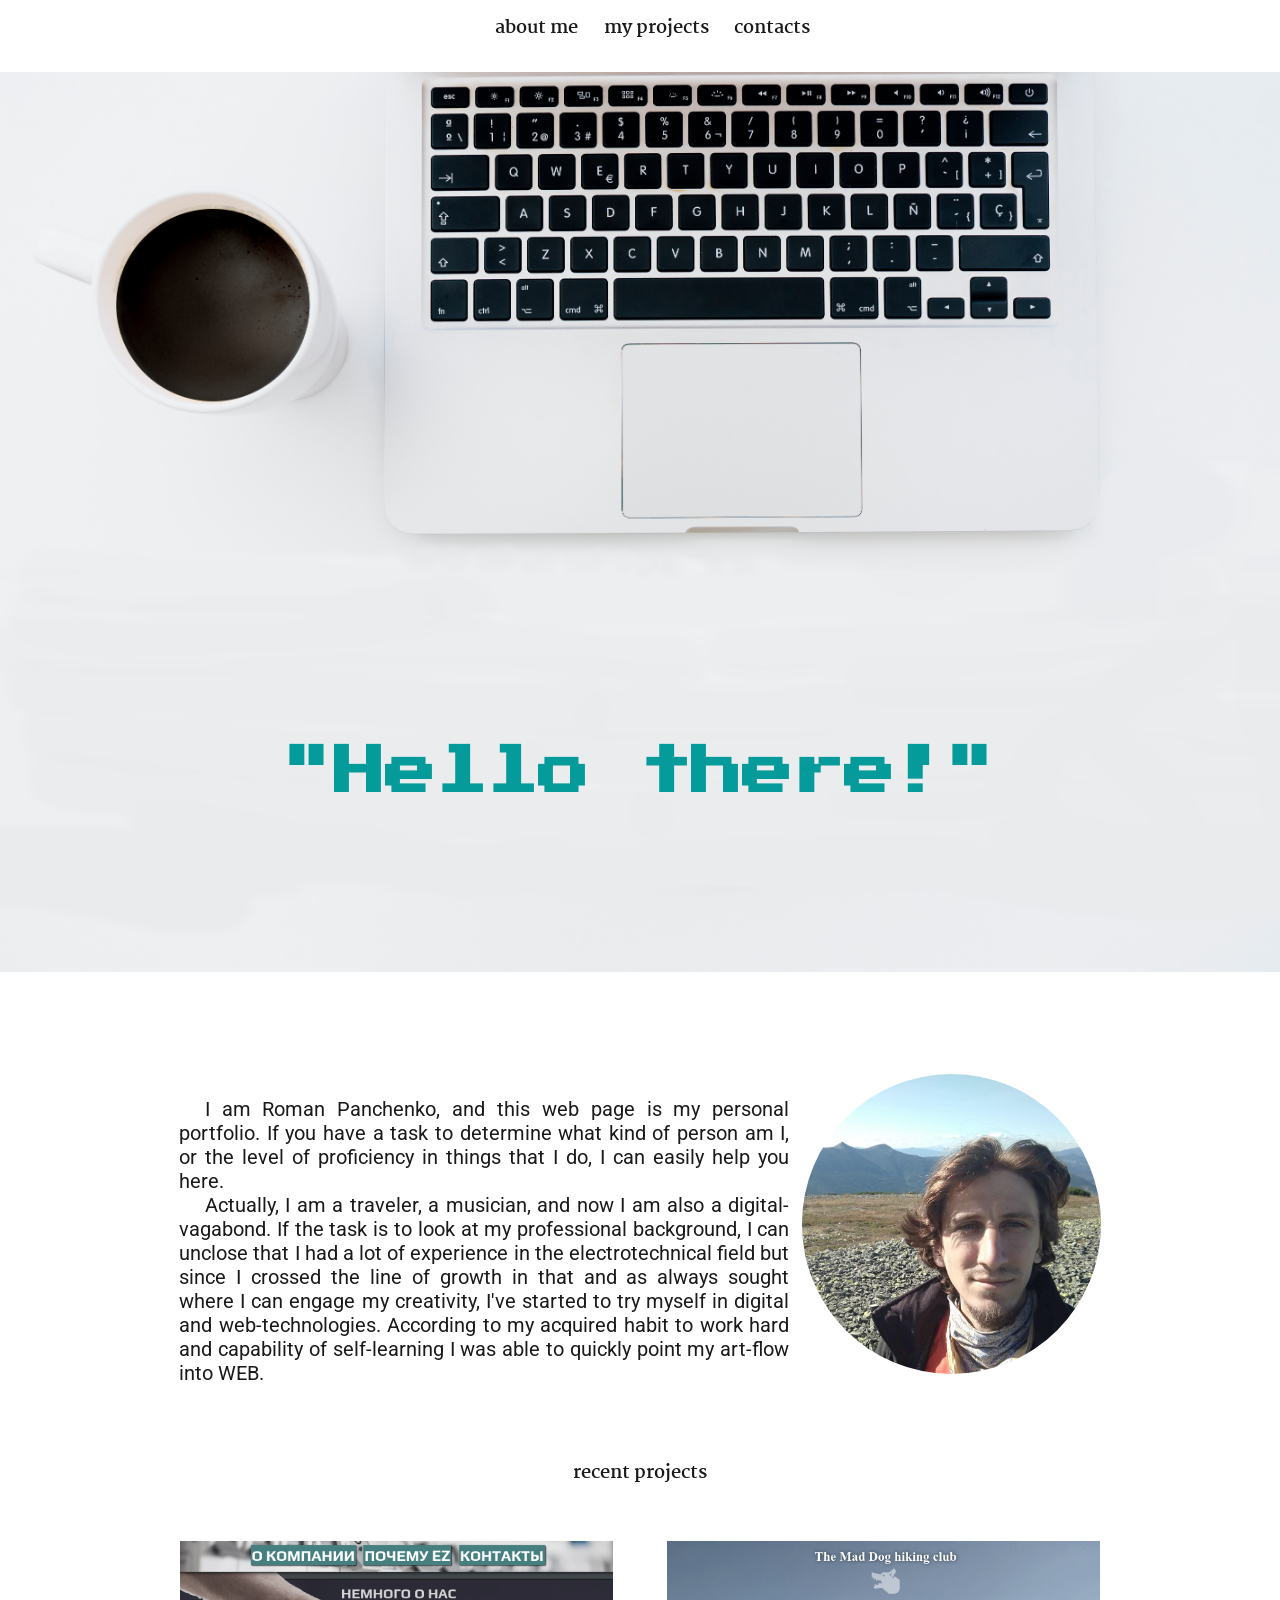
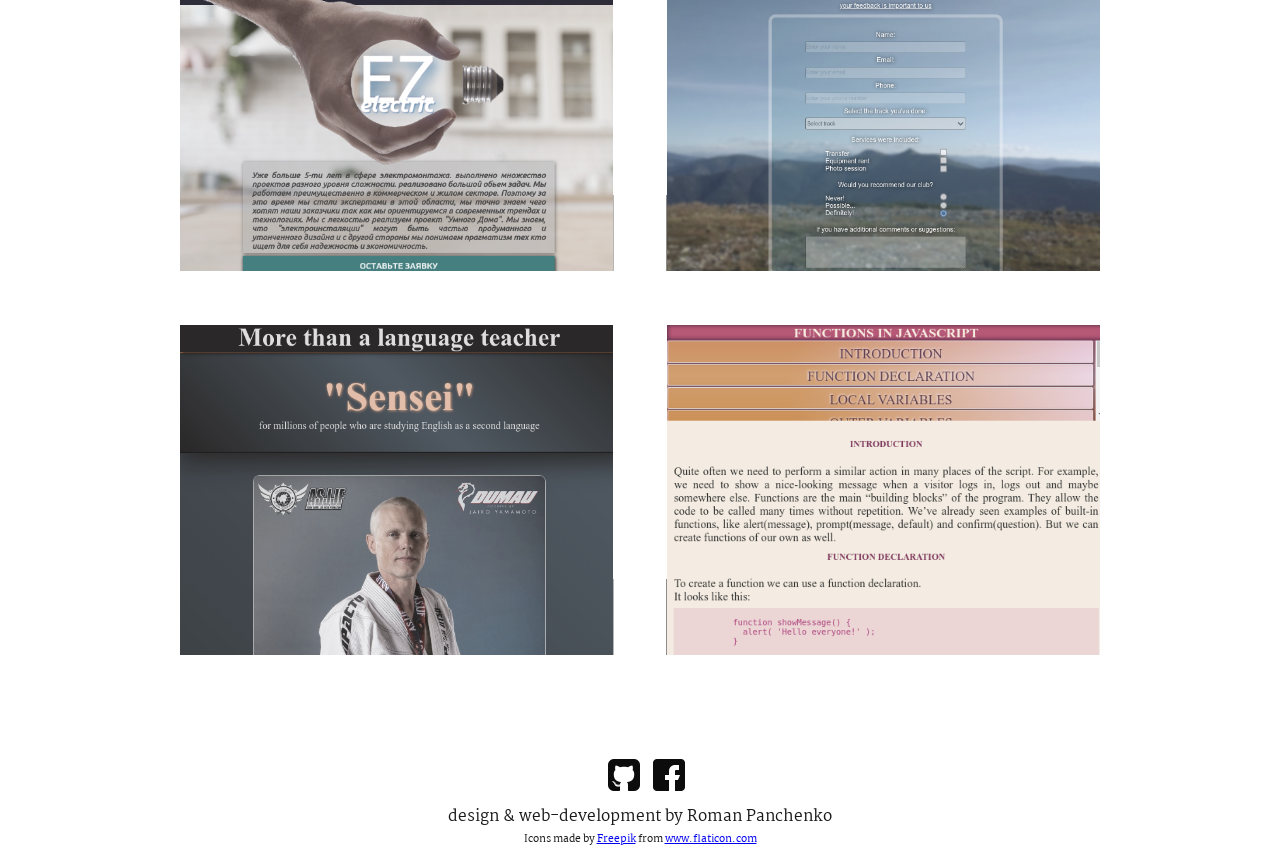
==== personal_portfolio/index.html @ bbdb90d4 "Finished project, version 1" ====
<!DOCTYPE html>
<html lang="en">
<head>
    <meta charset="UTF-8">
    <meta name="viewport" content="width=device-width, initial-scale=1.0">
    <title>Roman Feral</title>
    <link rel="stylesheet" href="./style.css">
    <link href="https://fonts.googleapis.com/css2?family=Roboto:ital,wght@0,400;1,400;1,700&display=swap" rel="stylesheet">
    <link href="https://fonts.googleapis.com/css2?family=Martel:wght@400;700&display=swap" rel="stylesheet">
    <link href="https://fonts.googleapis.com/css2?family=Press+Start+2P&display=swap" rel="stylesheet">
</head>
<body>
    <script src="https://cdn.freecodecamp.org/testable-projects-fcc/v1/bundle.js"></script>
    <nav id="navbar">
        <ul>
            <li><a href="#about-me">about me</a></li>
            <li><a href="#projects">my projects</a></li>
            <li><a href="#links">contacts</a></li>
        </ul>
    </nav>
    <div id="welcome-section">
        <h1>"Hello there!"</h1>
       
    </div>
    <main>
        <div id="about-me">
            <div id="text-info">
                <p>I am Roman Panchenko, and this web page is my personal portfolio. If you have a task to determine what kind of person am I, or the level of proficiency in things that I do, I can easily help you here.</p>
                <p> Actually, I am a traveler, a musician, and now I am also a digital-vagabond. If the task is to look at my professional background, I can unclose that I had a lot of experience in the electrotechnical field but since I crossed the line of growth in that and as always sought where I can engage my creativity, I've started to try myself in digital and web-technologies. 
                According to my acquired habit to work hard and capability of self-learning I was able to quickly point my art-flow into WEB.</span>
                </p></div>
            <aside ><img id="photo" src="./my_photo.jpg" alt="photo of author"></aside>
        </div>
        <h2>recent projects</h2>
        <section id="projects">
                <div class="wrapper">
                    <a href="https://codepen.io/roma-dikij/full/JjKGQyV" class="example" target="_blank">
                       <img class="images" src="./landing.png" alt="landing page">
                    </a>
                    <div class="project-name">
                        <span class="project-tile">Landing page</span>
                        <span class="details">for electrical company</span>
                        <span class="more-details">(as a project for <a target="_blank" href="https://www.freecodecamp.org/">freeCodeCamp</a> 
                              Responsive Web Design Certification)</span>
                    </div>
                </div>
                <div class="wrapper">
                    <a href="https://codepen.io/roma-dikij/full/gOMYLvv" class="example"  target="_blank">
                        <img class="images" id="survey" src="./survey.png" alt="survey form">
                    </a>
                    <div class="project-name">
                        <span class="project-tile">survey form</span>
                        <span class="details">feedback form for travel company</span>
                        <span class="more-details">(as a project for <a target="_blank" href="https://www.freecodecamp.org/">freeCodeCamp</a> 
                            Responsive Web Design Certification)</span>
                    </div>
                </div>
                <div class="wrapper">
                    <a href="https://codepen.io/roma-dikij/full/gOrNJre" class="example" target="_blank">
                        <img class="images" src="./tribute1.png" alt="tribute page">
                    </a>
                    <div class="project-name">  
                        <span>tribute page</span>
                        <span class="details">fan-page for my English coach</span>
                        <span class="more-details">(as a project for <a target="_blank" href="https://www.freecodecamp.org/">freeCodeCamp</a> 
                            Responsive Web Design Certification)</span>
                    </div>      
                </div>
                <div class="wrapper">
                    <a href="https://codepen.io/roma-dikij/full/GRqNwQz" class="example" target="_blank">
                        <img class="images" src="./technical.png" alt="example of technical doc.">
                    </a>
                    <div class="project-name">  
                        <span>technical documentation</span>
                        <span class="details">styling a technical document</span>
                        <span class="more-details">(as a project for <a target="_blank" href="https://www.freecodecamp.org/">freeCodeCamp</a> 
                            Responsive Web Design Certification)</span>
                    </div>  
                </section>
        </div>
        <div id="links">
            <a id="profile-link" target="_blank" class="link-item" href="https://github.com/bazloo"><img class="icons" src="./github.png" alt=""></a>
            <a target="_blank" class="link-item" href="https://www.facebook.com/roma.feral"><img class="icons" src="./facebook.png" alt=""></a>
        </div>
    </main>
    <footer>
        <p>design & web-development by Roman Panchenko</p>
         <div id="licence">Icons made by <a href="https://www.flaticon.com/authors/freepik" title="Freepik">Freepik</a> from <a href="https://www.flaticon.com/" title="Flaticon"> www.flaticon.com</a></div>
    </footer>
</body>
</html>
---- personal_portfolio/style.css ----
* {
    margin: 0;
    padding: 0;
    box-sizing: border-box;
}
body {
    font-family: 'Martel', serif;
    color: #1a1a1a;
}
#welcome-section {
    height: 100vh;
    width: 100%;
    background-image: url(./background1.jpg);
    background-size: cover;
    background-position: center;
    margin-top: 8vh;
    text-align: center;
}
h1 {
    display: inline-block;
    position: relative;
    font-size: 4vw;
    font-family: 'Press Start 2P', cursive;
    color: rgb(6, 155, 155);
    top: 75%;
    
    
}

nav {
    z-index: 9999;
    position: fixed;
    top: 0;
    background-color: white;
    height: 4vw;
    padding:1vw;
    width: 100%;
    
}
ul{ 
    display: flex;
    flex-direction: row;
    margin: auto;
    justify-content: center;
    list-style: none;
}
li > a {
    display: inline-block;
    margin-left: 2vw;
    color: #1a1a1a;
    text-decoration: none;
    font-size: 1.4vw;
    font-weight: 700;
}
li > a:hover {
    opacity: 80%;
}
#about-me {
  
    margin:4vw auto 0vw auto;
    width: 80%;
    padding: 4vw;
    display:grid;
    grid-template-columns: repeat(3, 1fr);
    grid-auto-rows: minmax(26vw,26vw);
    grid-gap: 1vw;
    
}
aside {
    position: relative;;
    overflow: hidden;
    
    
}
#photo {
    
    object-fit: cover;
    object-position: 100% 50%;
    position: relative;
    width: 100%;
    height: 90%;
    
    border-radius: 50%;
}
#text-info {
    margin: auto;
    grid-column: 1 / 3;
    font-size: 1.6vw;
    font-family: 'Roboto', sans-serif;
    text-align: justify;
    text-indent: 2vw;
    color: #1a1a1a;
}
#text-info > p {
    text-indent: 2vw;
}
h2 {
     
    text-align: center;
    font-size: 1.4vw;
    font-weight: 700;
    text-transform: lowercase;
}
#projects {
   
    width: 80%;
    padding: 4vw;
    margin: 0vw auto;
    display: grid;
    grid-template-columns: repeat(2, 1fr);
    grid-auto-rows: minmax(26vw, auto);
    grid-gap: 4vw;
    
}

.project-name {
    display: flex;
    flex-direction: column;
    position: absolute;
    bottom: 0;
    left: 50%;
    transform: translate(-50%, 0);
    z-index: 2; 
    height: 6vw;  
    width: 100%;
    background-color: #1a1a1a; 
    padding: 0.8vw;
    color: antiquewhite;
    opacity: 90%;
    font-family: 'Martel', serif;
    text-transform: uppercase;
}
.project-name:hover {
    font-family: 'Martel', serif;
    text-transform: uppercase;
    z-index: 3;
    
}
.details {
    font-size: 1vw;
    font-family: 'Roboto', sans-serif;
    text-transform: none;
    color: thistle;
}
.more-details {
    color: thistle;
    font-size: 0.8vw;
    font-family: 'Roboto', sans-serif;
    text-transform: none;
}
.more-details > a {
    text-decoration: none;
    color: rgb(69, 69, 156);
    font-size: 1vw;
    font-weight: 700;
}

.wrapper {
    height: 100%;
    width: 100%;
    font-size: 1.4vw;
    
    position: relative;
    opacity: 90%;
    transition: all .2s ease-in-out;
    text-align: center;
    z-index: 3;
    filter: grayscale(50%);
    border: 1px solid white;
    border-radius: 10px;
}
.wrapper:hover {
    transform: scale(1.05);
    opacity: 100%;
    z-index: 2;
    filter: none;
}
.example {
    
    display: block;
    position: absolute;
    width: 100%;
    height: 100%;
    overflow: hidden;
    
}

.images {
    
    z-index: 3;
    display: block;
    position: absolute;
     
    height: auto;
    width: 103%;
    top: -1%;
    left: -1%;
    object-fit: contain;
    object-position: center;
    
}


.images:hover {
    z-index: 2;
    
}
#links {
    margin-top: 4vw;
    display: flex;
    
    margin-left: auto;
    margin-right: auto;
    justify-content: center;
    
}

.icons {
    width: 100%;
    height: auto;
    opacity: 95%;
    
}
.link-item {
    display: block;
    position: relative;
    width: 2.5vw;
    height: 2.5vw;
    margin-left: 1vw;
}
.link-item:hover {
    opacity: 80%;
}
footer {
    margin: 1vw auto;
    text-align: center;
    font-size: 1.2vw;
    color: #1a1a1a;
}
#licence {
    font-size: 0.8vw;
}

@media all and (max-width: 768px) {
    #projects {
        grid-template-columns: repeat(1, 1fr);
        grid-auto-rows: minmax(50vw, auto);
        height: max-content;
        
    }
    #welcome-section {
        height: 54vw;
        width: 100%;
        margin-top: 4vh;
    }
    nav {
        
        padding:0.1vw;
               
    }
    
    li > a {
        font-size: 2.5vw;
    }
}
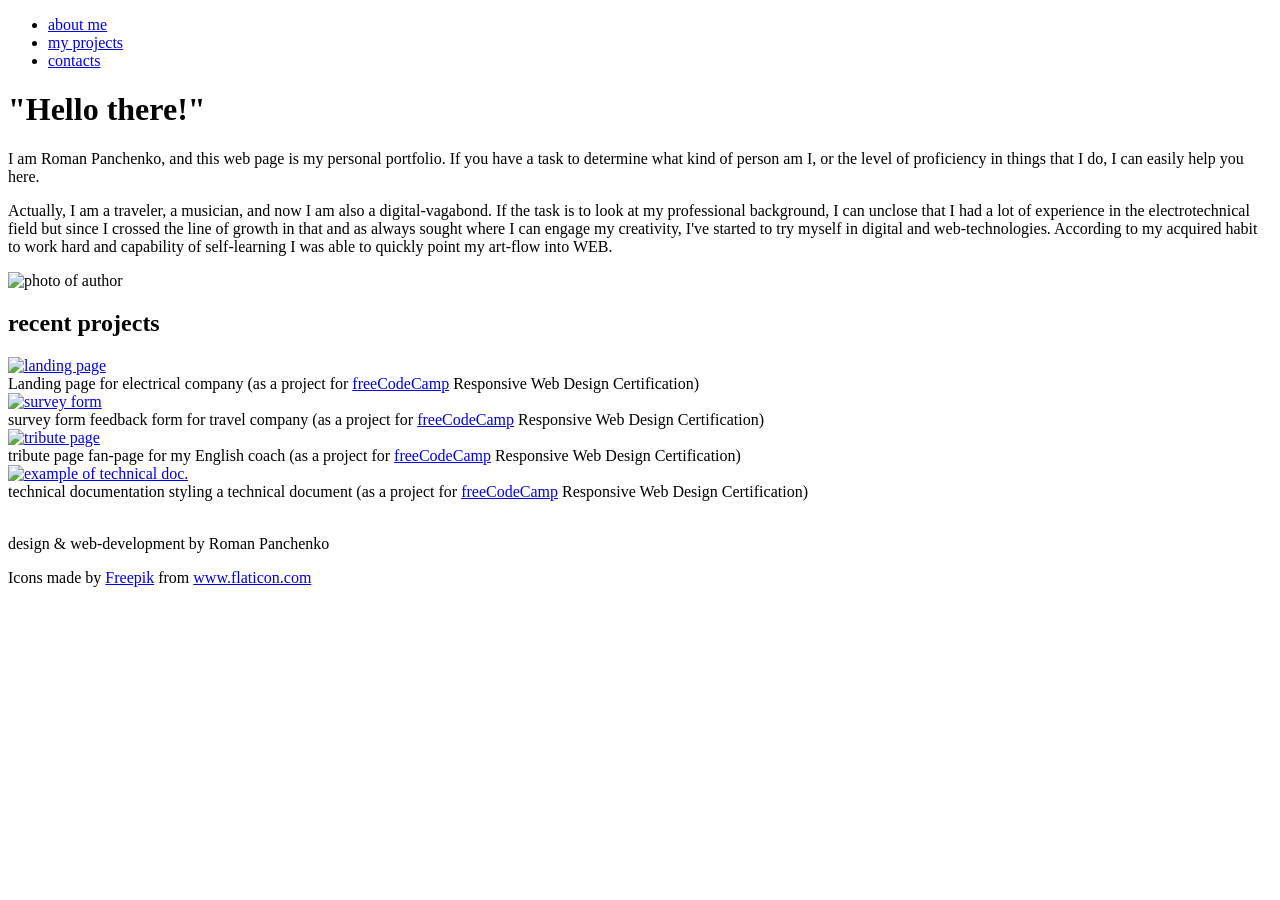
==== commit 7d315b43: "changed links for images for the right view" ====
--- a/personal_portfolio/index.html
+++ b/personal_portfolio/index.html
@@ -29,13 +29,13 @@
                 <p> Actually, I am a traveler, a musician, and now I am also a digital-vagabond. If the task is to look at my professional background, I can unclose that I had a lot of experience in the electrotechnical field but since I crossed the line of growth in that and as always sought where I can engage my creativity, I've started to try myself in digital and web-technologies. 
                 According to my acquired habit to work hard and capability of self-learning I was able to quickly point my art-flow into WEB.</span>
                 </p></div>
-            <aside ><img id="photo" src="./my_photo.jpg" alt="photo of author"></aside>
+            <aside ><img id="photo" src="https://lh3.googleusercontent.com/[base64]w771-h578-no?authuser=0" alt="photo of author"></aside>
         </div>
         <h2>recent projects</h2>
         <section id="projects">
                 <div class="wrapper">
                     <a href="https://codepen.io/roma-dikij/full/JjKGQyV" class="example" target="_blank">
-                       <img class="images" src="./landing.png" alt="landing page">
+                       <img class="images" src="https://lh3.googleusercontent.com/[base64]w655-h511-no?authuser=0" alt="landing page">
                     </a>
                     <div class="project-name">
                         <span class="project-tile">Landing page</span>
@@ -46,7 +46,7 @@
                 </div>
                 <div class="wrapper">
                     <a href="https://codepen.io/roma-dikij/full/gOMYLvv" class="example"  target="_blank">
-                        <img class="images" id="survey" src="./survey.png" alt="survey form">
+                        <img class="images" id="survey" src="https://lh3.googleusercontent.com/[base64]w680-h578-no?authuser=0" alt="survey form">
                     </a>
                     <div class="project-name">
                         <span class="project-tile">survey form</span>
@@ -57,7 +57,7 @@
                 </div>
                 <div class="wrapper">
                     <a href="https://codepen.io/roma-dikij/full/gOrNJre" class="example" target="_blank">
-                        <img class="images" src="./tribute1.png" alt="tribute page">
+                        <img class="images" src="https://lh3.googleusercontent.com/[base64]w707-h559-no?authuser=0" alt="tribute page">
                     </a>
                     <div class="project-name">  
                         <span>tribute page</span>
@@ -68,7 +68,7 @@
                 </div>
                 <div class="wrapper">
                     <a href="https://codepen.io/roma-dikij/full/GRqNwQz" class="example" target="_blank">
-                        <img class="images" src="./technical.png" alt="example of technical doc.">
+                        <img class="images" src="https://lh3.googleusercontent.com/[base64]w574-h577-no?authuser=0" alt="example of technical doc.">
                     </a>
                     <div class="project-name">  
                         <span>technical documentation</span>
@@ -79,13 +79,13 @@
                 </section>
         </div>
         <div id="links">
-            <a id="profile-link" target="_blank" class="link-item" href="https://github.com/bazloo"><img class="icons" src="./github.png" alt=""></a>
-            <a target="_blank" class="link-item" href="https://www.facebook.com/roma.feral"><img class="icons" src="./facebook.png" alt=""></a>
+            <a id="profile-link" target="_blank" class="link-item" href="https://github.com/bazloo"><img class="icons" src="https://lh3.googleusercontent.com/[base64]s512-no?authuser=0" alt=""></a>
+            <a target="_blank" class="link-item" href="https://www.facebook.com/roma.feral"><img class="icons" src="https://lh3.googleusercontent.com/[base64]s512-no?authuser=0" alt=""></a>
         </div>
     </main>
     <footer>
         <p>design & web-development by Roman Panchenko</p>
-         <div id="licence">Icons made by <a href="https://www.flaticon.com/authors/freepik" title="Freepik">Freepik</a> from <a href="https://www.flaticon.com/" title="Flaticon"> www.flaticon.com</a></div>
+         <div id="licence">Icons made by <a target="_blanck" href="https://www.flaticon.com/authors/freepik" title="Freepik">Freepik</a> from <a target="_blanck" href="https://www.flaticon.com/" title="Flaticon"> www.flaticon.com</a></div>
     </footer>
 </body>
 </html>
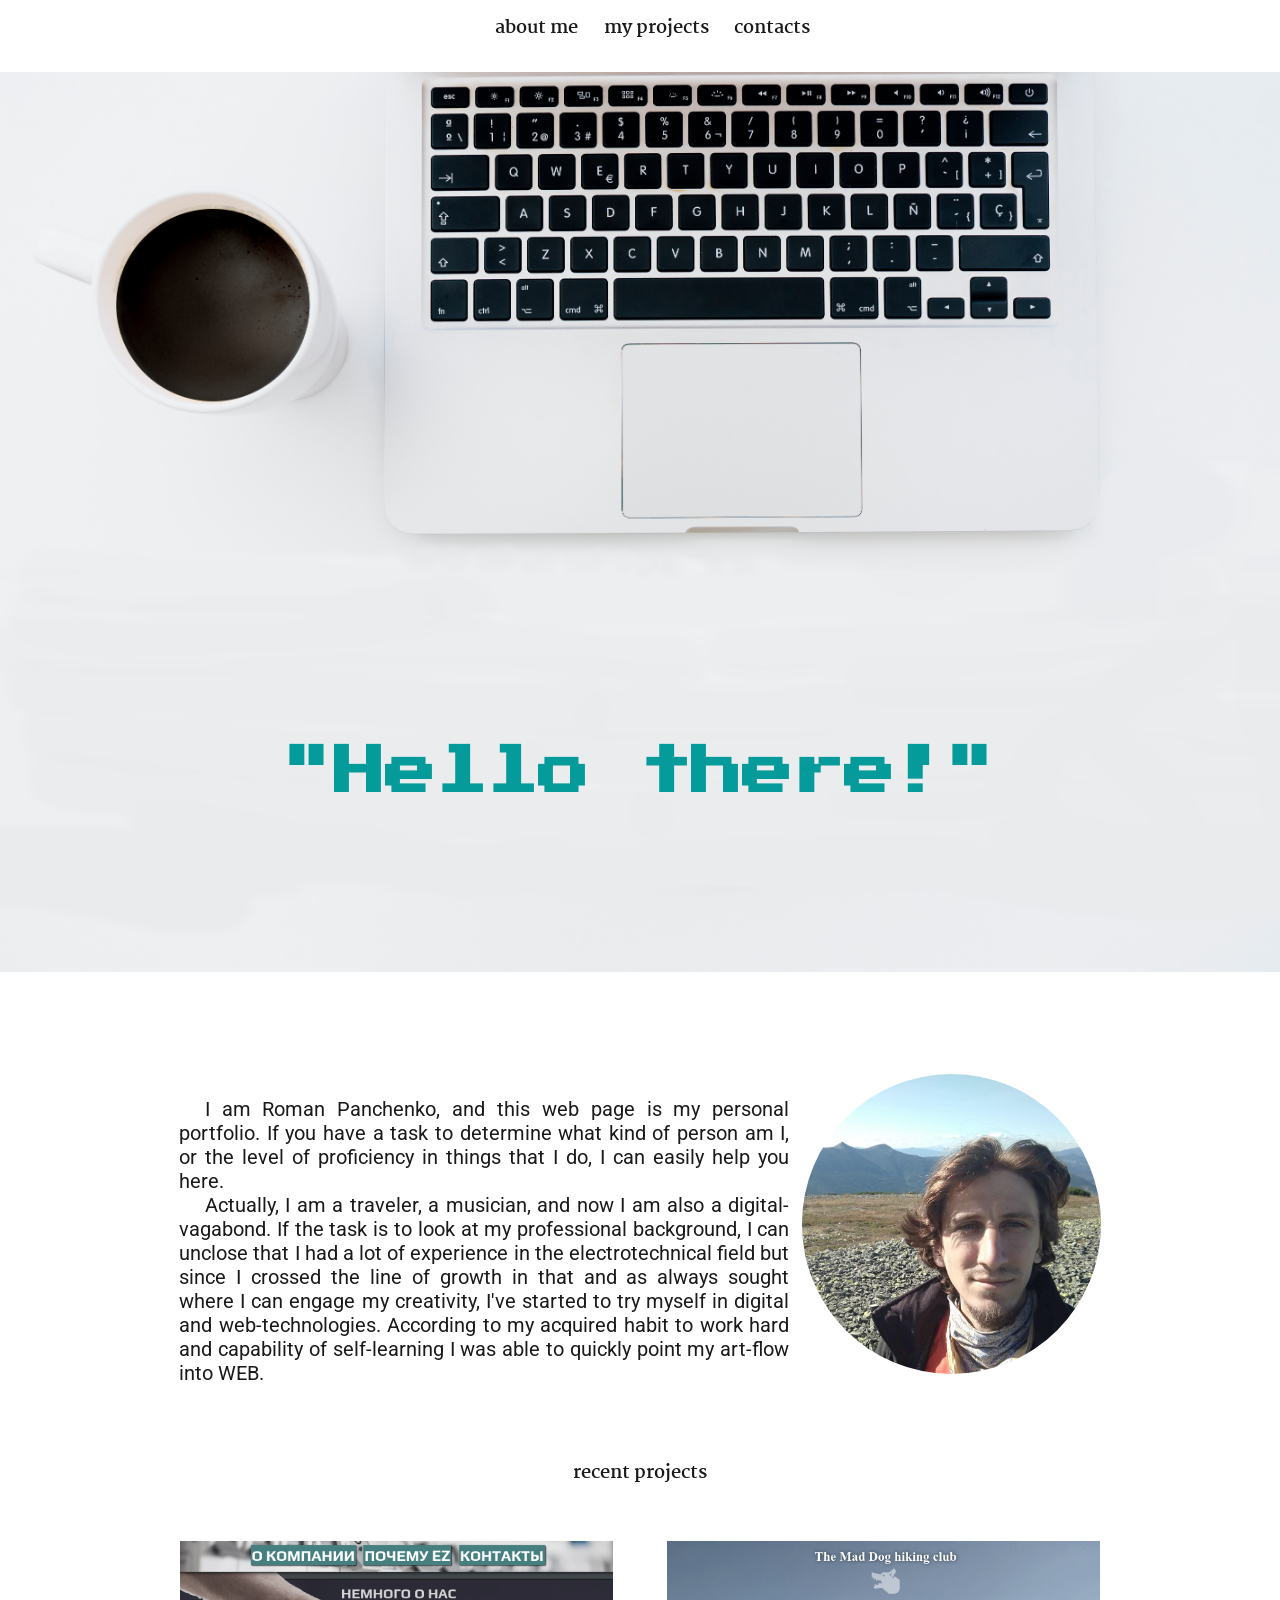
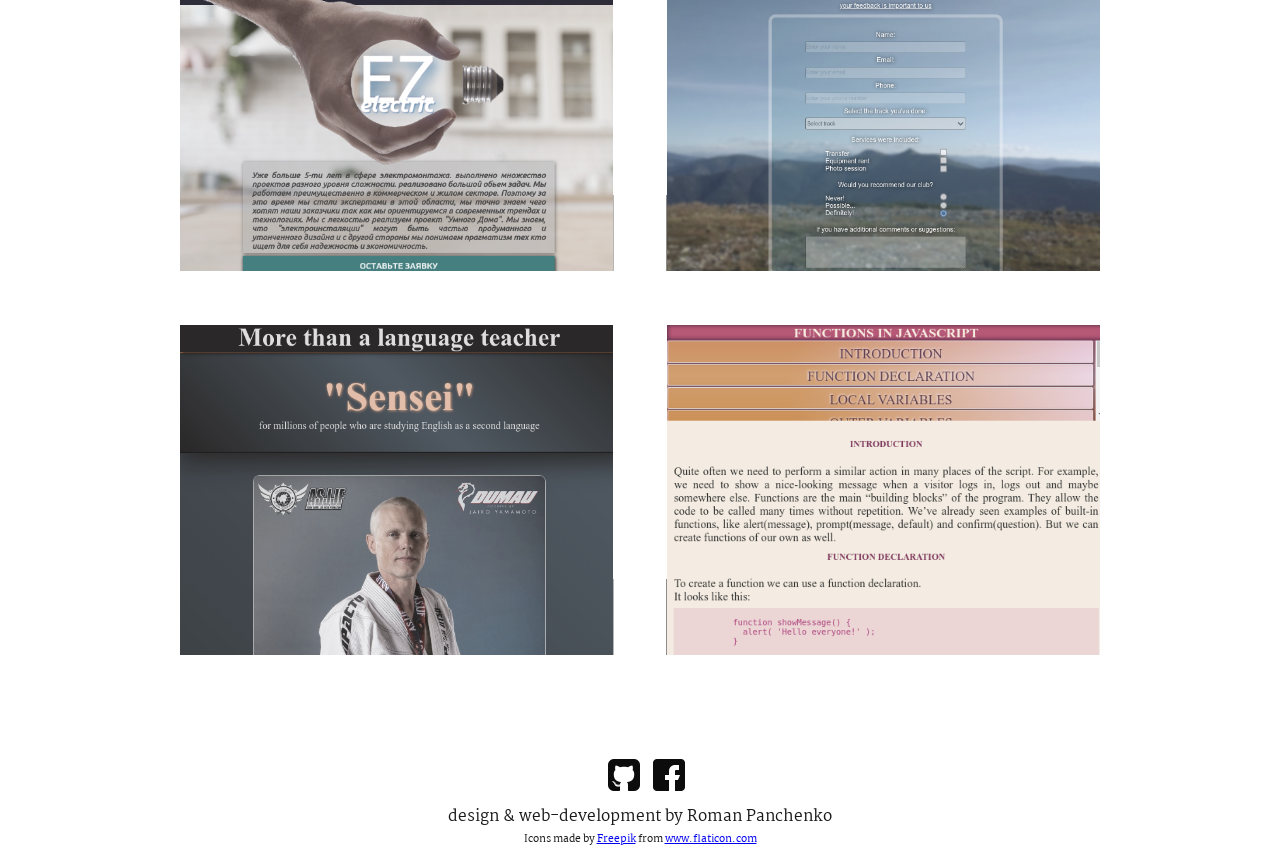
==== commit 6e581fd6: "back to version 1" ====
--- a/personal_portfolio/index.html
+++ b/personal_portfolio/index.html
@@ -29,13 +29,13 @@
                 <p> Actually, I am a traveler, a musician, and now I am also a digital-vagabond. If the task is to look at my professional background, I can unclose that I had a lot of experience in the electrotechnical field but since I crossed the line of growth in that and as always sought where I can engage my creativity, I've started to try myself in digital and web-technologies. 
                 According to my acquired habit to work hard and capability of self-learning I was able to quickly point my art-flow into WEB.</span>
                 </p></div>
-            <aside ><img id="photo" src="https://lh3.googleusercontent.com/[base64]w771-h578-no?authuser=0" alt="photo of author"></aside>
+            <aside ><img id="photo" src="./my_photo.jpg" alt="photo of author"></aside>
         </div>
         <h2>recent projects</h2>
         <section id="projects">
                 <div class="wrapper">
                     <a href="https://codepen.io/roma-dikij/full/JjKGQyV" class="example" target="_blank">
-                       <img class="images" src="https://lh3.googleusercontent.com/[base64]w655-h511-no?authuser=0" alt="landing page">
+                       <img class="images" src="./landing.png" alt="landing page">
                     </a>
                     <div class="project-name">
                         <span class="project-tile">Landing page</span>
@@ -46,7 +46,7 @@
                 </div>
                 <div class="wrapper">
                     <a href="https://codepen.io/roma-dikij/full/gOMYLvv" class="example"  target="_blank">
-                        <img class="images" id="survey" src="https://lh3.googleusercontent.com/[base64]w680-h578-no?authuser=0" alt="survey form">
+                        <img class="images" id="survey" src="./survey.png" alt="survey form">
                     </a>
                     <div class="project-name">
                         <span class="project-tile">survey form</span>
@@ -57,7 +57,7 @@
                 </div>
                 <div class="wrapper">
                     <a href="https://codepen.io/roma-dikij/full/gOrNJre" class="example" target="_blank">
-                        <img class="images" src="https://lh3.googleusercontent.com/[base64]w707-h559-no?authuser=0" alt="tribute page">
+                        <img class="images" src="./tribute1.png" alt="tribute page">
                     </a>
                     <div class="project-name">  
                         <span>tribute page</span>
@@ -68,7 +68,7 @@
                 </div>
                 <div class="wrapper">
                     <a href="https://codepen.io/roma-dikij/full/GRqNwQz" class="example" target="_blank">
-                        <img class="images" src="https://lh3.googleusercontent.com/[base64]w574-h577-no?authuser=0" alt="example of technical doc.">
+                        <img class="images" src="./technical.png" alt="example of technical doc.">
                     </a>
                     <div class="project-name">  
                         <span>technical documentation</span>
@@ -79,13 +79,13 @@
                 </section>
         </div>
         <div id="links">
-            <a id="profile-link" target="_blank" class="link-item" href="https://github.com/bazloo"><img class="icons" src="https://lh3.googleusercontent.com/[base64]s512-no?authuser=0" alt=""></a>
-            <a target="_blank" class="link-item" href="https://www.facebook.com/roma.feral"><img class="icons" src="https://lh3.googleusercontent.com/[base64]s512-no?authuser=0" alt=""></a>
+            <a id="profile-link" target="_blank" class="link-item" href="https://github.com/bazloo"><img class="icons" src="./github.png" alt=""></a>
+            <a target="_blank" class="link-item" href="https://www.facebook.com/roma.feral"><img class="icons" src="./facebook.png" alt=""></a>
         </div>
     </main>
     <footer>
         <p>design & web-development by Roman Panchenko</p>
-         <div id="licence">Icons made by <a target="_blanck" href="https://www.flaticon.com/authors/freepik" title="Freepik">Freepik</a> from <a target="_blanck" href="https://www.flaticon.com/" title="Flaticon"> www.flaticon.com</a></div>
+         <div id="licence">Icons made by <a href="https://www.flaticon.com/authors/freepik" title="Freepik">Freepik</a> from <a href="https://www.flaticon.com/" title="Flaticon"> www.flaticon.com</a></div>
     </footer>
 </body>
 </html>
--- a/personal_portfolio/style.css
+++ b/personal_portfolio/style.css
@@ -0,0 +1,265 @@
+* {
+    margin: 0;
+    padding: 0;
+    box-sizing: border-box;
+}
+body {
+    font-family: 'Martel', serif;
+    color: #1a1a1a;
+}
+#welcome-section {
+    height: 100vh;
+    width: 100%;
+    background-image: url(./background1.jpg);
+    background-size: cover;
+    background-position: center;
+    margin-top: 8vh;
+    text-align: center;
+}
+h1 {
+    display: inline-block;
+    position: relative;
+    font-size: 4vw;
+    font-family: 'Press Start 2P', cursive;
+    color: rgb(6, 155, 155);
+    top: 75%;
+    
+    
+}
+
+nav {
+    z-index: 9999;
+    position: fixed;
+    top: 0;
+    background-color: white;
+    height: 4vw;
+    padding:1vw;
+    width: 100%;
+    
+}
+ul{ 
+    display: flex;
+    flex-direction: row;
+    margin: auto;
+    justify-content: center;
+    list-style: none;
+}
+li > a {
+    display: inline-block;
+    margin-left: 2vw;
+    color: #1a1a1a;
+    text-decoration: none;
+    font-size: 1.4vw;
+    font-weight: 700;
+}
+li > a:hover {
+    opacity: 80%;
+}
+#about-me {
+  
+    margin:4vw auto 0vw auto;
+    width: 80%;
+    padding: 4vw;
+    display:grid;
+    grid-template-columns: repeat(3, 1fr);
+    grid-auto-rows: minmax(26vw,26vw);
+    grid-gap: 1vw;
+    
+}
+aside {
+    position: relative;;
+    overflow: hidden;
+    
+    
+}
+#photo {
+    
+    object-fit: cover;
+    object-position: 100% 50%;
+    position: relative;
+    width: 100%;
+    height: 90%;
+    
+    border-radius: 50%;
+}
+#text-info {
+    margin: auto;
+    grid-column: 1 / 3;
+    font-size: 1.6vw;
+    font-family: 'Roboto', sans-serif;
+    text-align: justify;
+    text-indent: 2vw;
+    color: #1a1a1a;
+}
+#text-info > p {
+    text-indent: 2vw;
+}
+h2 {
+     
+    text-align: center;
+    font-size: 1.4vw;
+    font-weight: 700;
+    text-transform: lowercase;
+}
+#projects {
+   
+    width: 80%;
+    padding: 4vw;
+    margin: 0vw auto;
+    display: grid;
+    grid-template-columns: repeat(2, 1fr);
+    grid-auto-rows: minmax(26vw, auto);
+    grid-gap: 4vw;
+    
+}
+
+.project-name {
+    display: flex;
+    flex-direction: column;
+    position: absolute;
+    bottom: 0;
+    left: 50%;
+    transform: translate(-50%, 0);
+    z-index: 2; 
+    height: 6vw;  
+    width: 100%;
+    background-color: #1a1a1a; 
+    padding: 0.8vw;
+    color: antiquewhite;
+    opacity: 90%;
+    font-family: 'Martel', serif;
+    text-transform: uppercase;
+}
+.project-name:hover {
+    font-family: 'Martel', serif;
+    text-transform: uppercase;
+    z-index: 3;
+    
+}
+.details {
+    font-size: 1vw;
+    font-family: 'Roboto', sans-serif;
+    text-transform: none;
+    color: thistle;
+}
+.more-details {
+    color: thistle;
+    font-size: 0.8vw;
+    font-family: 'Roboto', sans-serif;
+    text-transform: none;
+}
+.more-details > a {
+    text-decoration: none;
+    color: rgb(69, 69, 156);
+    font-size: 1vw;
+    font-weight: 700;
+}
+
+.wrapper {
+    height: 100%;
+    width: 100%;
+    font-size: 1.4vw;
+    
+    position: relative;
+    opacity: 90%;
+    transition: all .2s ease-in-out;
+    text-align: center;
+    z-index: 3;
+    filter: grayscale(50%);
+    border: 1px solid white;
+    border-radius: 10px;
+}
+.wrapper:hover {
+    transform: scale(1.05);
+    opacity: 100%;
+    z-index: 2;
+    filter: none;
+}
+.example {
+    
+    display: block;
+    position: absolute;
+    width: 100%;
+    height: 100%;
+    overflow: hidden;
+    
+}
+
+.images {
+    
+    z-index: 3;
+    display: block;
+    position: absolute;
+     
+    height: auto;
+    width: 103%;
+    top: -1%;
+    left: -1%;
+    object-fit: contain;
+    object-position: center;
+    
+}
+
+
+.images:hover {
+    z-index: 2;
+    
+}
+#links {
+    margin-top: 4vw;
+    display: flex;
+    
+    margin-left: auto;
+    margin-right: auto;
+    justify-content: center;
+    
+}
+
+.icons {
+    width: 100%;
+    height: auto;
+    opacity: 95%;
+    
+}
+.link-item {
+    display: block;
+    position: relative;
+    width: 2.5vw;
+    height: 2.5vw;
+    margin-left: 1vw;
+}
+.link-item:hover {
+    opacity: 80%;
+}
+footer {
+    margin: 1vw auto;
+    text-align: center;
+    font-size: 1.2vw;
+    color: #1a1a1a;
+}
+#licence {
+    font-size: 0.8vw;
+}
+
+@media all and (max-width: 768px) {
+    #projects {
+        grid-template-columns: repeat(1, 1fr);
+        grid-auto-rows: minmax(50vw, auto);
+        height: max-content;
+        
+    }
+    #welcome-section {
+        height: 54vw;
+        width: 100%;
+        margin-top: 4vh;
+    }
+    nav {
+        
+        padding:0.1vw;
+               
+    }
+    
+    li > a {
+        font-size: 2.5vw;
+    }
+}
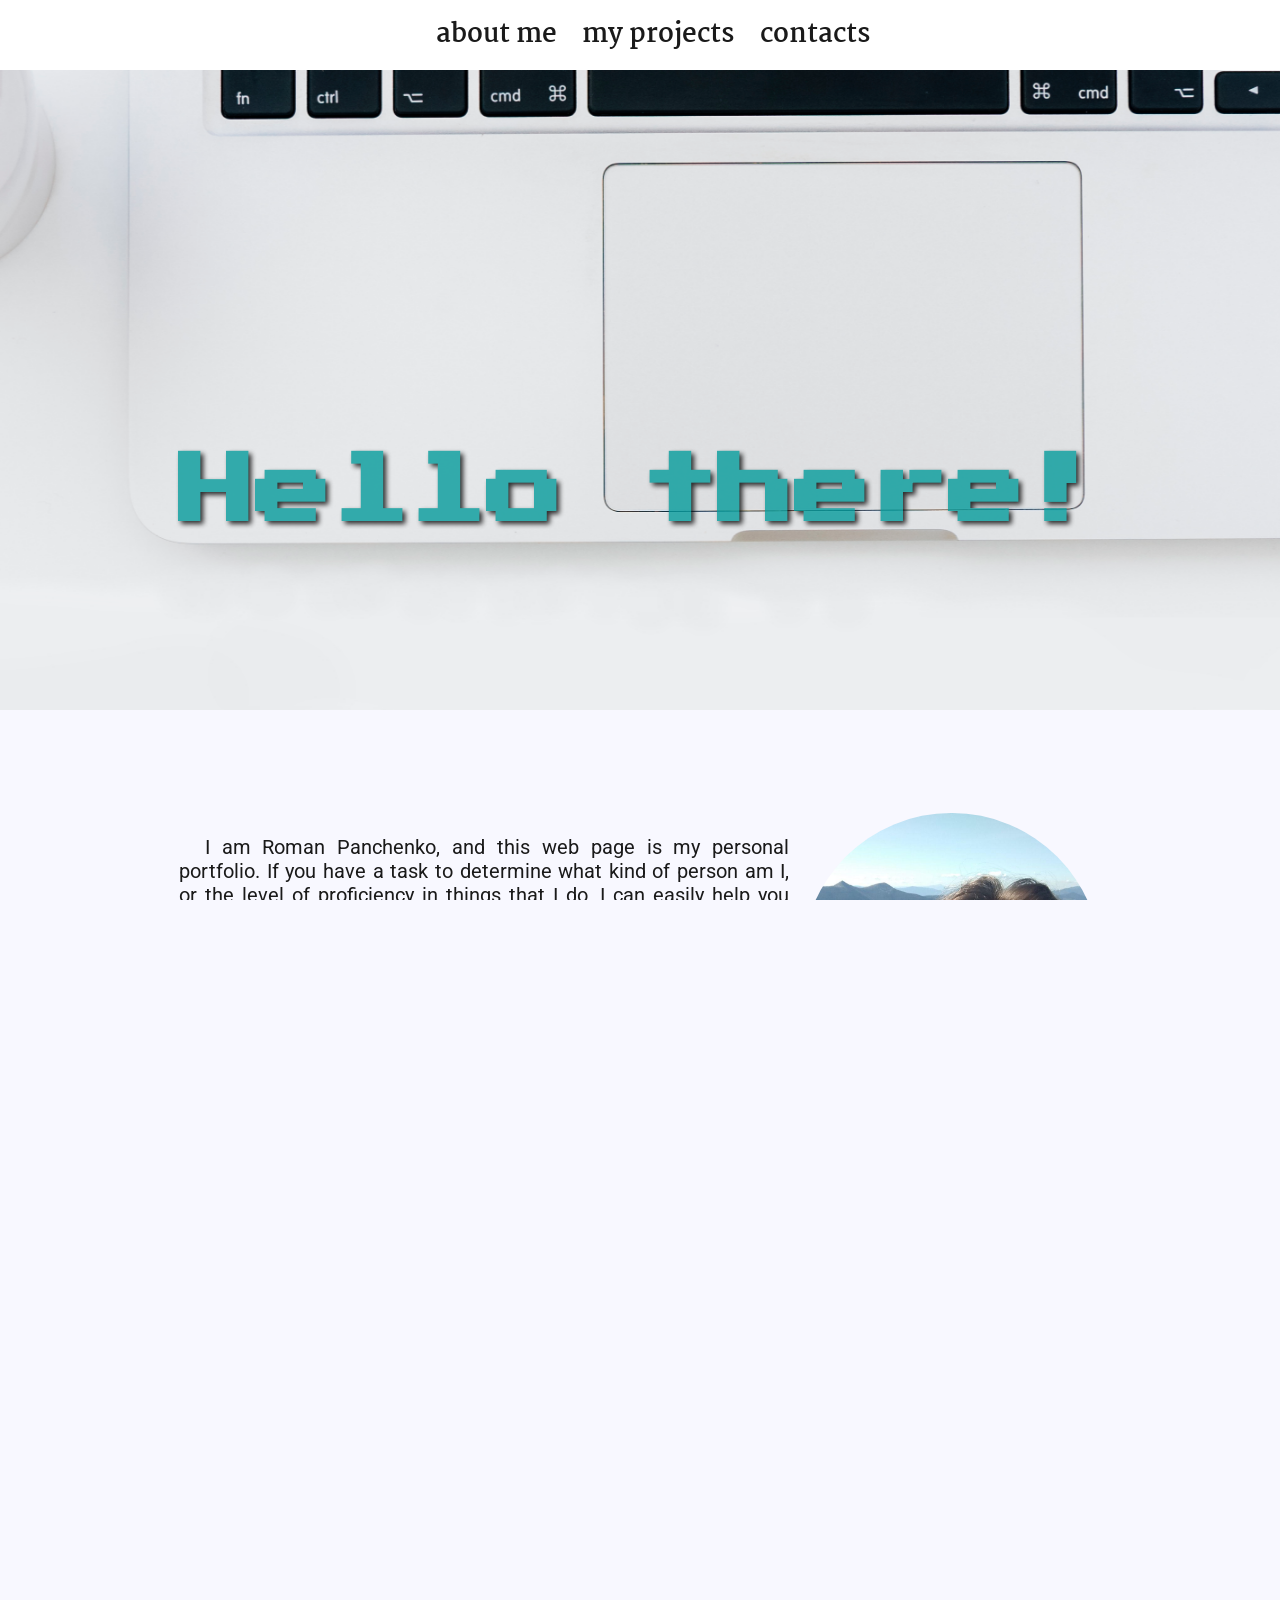
==== commit 450dd4b3: "tried to give this page the more efficient look" ====
--- a/personal_portfolio/index.html
+++ b/personal_portfolio/index.html
@@ -3,14 +3,14 @@
 <head>
     <meta charset="UTF-8">
     <meta name="viewport" content="width=device-width, initial-scale=1.0">
-    <title>Roman Feral</title>
-    <link rel="stylesheet" href="./style.css">
+    <title>Roma Feral</title>
+    <link rel="stylesheet" href="./css/style.css">
     <link href="https://fonts.googleapis.com/css2?family=Roboto:ital,wght@0,400;1,400;1,700&display=swap" rel="stylesheet">
     <link href="https://fonts.googleapis.com/css2?family=Martel:wght@400;700&display=swap" rel="stylesheet">
     <link href="https://fonts.googleapis.com/css2?family=Press+Start+2P&display=swap" rel="stylesheet">
 </head>
 <body>
-    <script src="https://cdn.freecodecamp.org/testable-projects-fcc/v1/bundle.js"></script>
+    
     <nav id="navbar">
         <ul>
             <li><a href="#about-me">about me</a></li>
@@ -19,7 +19,7 @@
         </ul>
     </nav>
     <div id="welcome-section">
-        <h1>"Hello there!"</h1>
+        <h1>Hello there!</h1>
        
     </div>
     <main>
@@ -28,14 +28,17 @@
                 <p>I am Roman Panchenko, and this web page is my personal portfolio. If you have a task to determine what kind of person am I, or the level of proficiency in things that I do, I can easily help you here.</p>
                 <p> Actually, I am a traveler, a musician, and now I am also a digital-vagabond. If the task is to look at my professional background, I can unclose that I had a lot of experience in the electrotechnical field but since I crossed the line of growth in that and as always sought where I can engage my creativity, I've started to try myself in digital and web-technologies. 
                 According to my acquired habit to work hard and capability of self-learning I was able to quickly point my art-flow into WEB.</span>
-                </p></div>
-            <aside ><img id="photo" src="./my_photo.jpg" alt="photo of author"></aside>
+                </p>
+            </div>
+            <aside >
+                <img id="photo" src="./img/my_photo.jpg" alt="photo of author">
+            </aside>
         </div>
         <h2>recent projects</h2>
         <section id="projects">
                 <div class="wrapper">
                     <a href="https://codepen.io/roma-dikij/full/JjKGQyV" class="example" target="_blank">
-                       <img class="images" src="./landing.png" alt="landing page">
+                       <img class="images" src="./img/landing.png" alt="landing page">
                     </a>
                     <div class="project-name">
                         <span class="project-tile">Landing page</span>
@@ -46,7 +49,7 @@
                 </div>
                 <div class="wrapper">
                     <a href="https://codepen.io/roma-dikij/full/gOMYLvv" class="example"  target="_blank">
-                        <img class="images" id="survey" src="./survey.png" alt="survey form">
+                        <img class="images" id="survey" src="./img/survey.png" alt="survey form">
                     </a>
                     <div class="project-name">
                         <span class="project-tile">survey form</span>
@@ -57,7 +60,7 @@
                 </div>
                 <div class="wrapper">
                     <a href="https://codepen.io/roma-dikij/full/gOrNJre" class="example" target="_blank">
-                        <img class="images" src="./tribute1.png" alt="tribute page">
+                        <img class="images" src="./img/tribute1.png" alt="tribute page">
                     </a>
                     <div class="project-name">  
                         <span>tribute page</span>
@@ -68,7 +71,7 @@
                 </div>
                 <div class="wrapper">
                     <a href="https://codepen.io/roma-dikij/full/GRqNwQz" class="example" target="_blank">
-                        <img class="images" src="./technical.png" alt="example of technical doc.">
+                        <img class="images" src="./img/technical.png" alt="example of technical doc.">
                     </a>
                     <div class="project-name">  
                         <span>technical documentation</span>
@@ -79,8 +82,8 @@
                 </section>
         </div>
         <div id="links">
-            <a id="profile-link" target="_blank" class="link-item" href="https://github.com/bazloo"><img class="icons" src="./github.png" alt=""></a>
-            <a target="_blank" class="link-item" href="https://www.facebook.com/roma.feral"><img class="icons" src="./facebook.png" alt=""></a>
+            <a id="profile-link" target="_blank" class="link-item" href="https://github.com/bazloo"><img class="icons" src="./img/github.png" alt=""></a>
+            <a target="_blank" class="link-item" href="https://www.facebook.com/roma.feral"><img class="icons" src="./img/facebook.png" alt=""></a>
         </div>
     </main>
     <footer>
--- a/personal_portfolio/css/style.css
+++ b/personal_portfolio/css/style.css
@@ -0,0 +1,343 @@
+* {
+    margin: 0;
+    padding: 0;
+    box-sizing: border-box;
+}
+html{
+    height: 100%;
+    overflow: hidden;
+}
+body {
+    height: 100%;
+    font-family: 'Martel', serif;
+    color: #1a1a1a;
+    overflow-y: scroll;
+    overflow-x: hidden;   
+    transform-style: preserve-3d;
+    perspective: 1px;
+    background-color: ghostwhite;
+}
+#welcome-section {
+    
+    text-align: center;
+    box-sizing: border-box;
+    position: relative;
+    padding-top: 30%;
+    min-height: 100vh;
+    width: 100vw;
+    transform-style: preserve-3d;
+    overflow-x: hidden;  
+    overflow-y: hidden;   
+}
+
+#welcome-section::before {
+   
+    position: absolute;
+    display: block;
+    left: 0;
+    right: 0;
+    top: 0;
+    bottom: 0;
+    content: '';
+    z-index: -1;
+    transform-origin: center;
+    min-height: 100vh ;
+    background-image: url(../img/background1.jpg);
+    background-size: cover;
+    background-position: center;
+    background-repeat: no-repeat;
+    transform: translateZ(-1px) scale(2);
+}
+h1 {
+    
+    position: relative;
+    opacity: 80%;
+    font-size: 6vw;
+    font-family: 'Press Start 2P', cursive;
+    color: rgb(6, 155, 155);
+    text-shadow: 3px 3px 5px black;;
+    
+}
+
+nav {
+    z-index: 9999;
+    position: sticky;
+    top: 0;
+    background-color: white;
+    height: 4vw;
+    padding:1vw;
+    width: 100%;
+    
+}
+ul{ 
+    
+    display: flex;
+    flex-direction: row;
+    margin: auto;
+    justify-content: center;
+    list-style: none;
+    
+}
+li > a {
+    
+    display: inline-block;
+    margin-left: 2vw;
+    color: #1a1a1a;
+    text-decoration: none;
+    font-size: 2vw;
+    font-weight: 700;
+}
+li > a:hover {
+    font-size: 2vw;
+    transform: scale(1.02);
+    color: #050505;
+}
+#about-me {
+  
+    margin:4vw auto 0vw auto;
+    width: 80%;
+    padding: 4vw;
+    display:grid;
+    grid-template-columns: repeat(3, 1fr);
+    grid-auto-rows: minmax(26vw,26vw);
+    grid-gap: 1vw;
+    
+}
+aside {
+    position: relative;;
+    overflow: hidden;
+    
+    
+}
+#photo {
+    
+    object-fit: cover;
+    object-position: 100% 50%;
+    position: relative;
+    width: 100%;
+    height: 90%;
+    
+    border-radius: 50%;
+}
+#text-info {
+    margin: auto;
+    grid-column: 1 / 3;
+    font-size: 1.6vw;
+    font-family: 'Roboto', sans-serif;
+    text-align: justify;
+    text-indent: 2vw;
+    color: #1a1a1a;
+}
+#text-info > p {
+    text-indent: 2vw;
+}
+h2 {
+     
+    text-align: center;
+    font-size: 2vw;
+    font-weight: 700;
+    text-transform: lowercase;
+}
+#projects {
+   
+    width: 80%;
+    padding: 4vw;
+    margin: 0vw auto;
+    display: grid;
+    grid-template-columns: repeat(2, 1fr);
+    grid-auto-rows: minmax(26vw, auto);
+    grid-gap: 4vw;
+    
+}
+
+.project-name {
+    display: flex;
+    flex-direction: column;
+    position: absolute;
+    bottom: 0;
+    left: 50%;
+    transform: translate(-50%, 0);
+    z-index: 2; 
+    height: 6vw;  
+    width: 100%;
+    background-color: #1a1a1a; 
+    padding: 0.8vw;
+    color: antiquewhite;
+    opacity: 90%;
+    font-family: 'Martel', serif;
+    text-transform: uppercase;
+}
+.project-name:hover {
+    font-family: 'Martel', serif;
+    text-transform: uppercase;
+    z-index: 3;
+    
+}
+.details {
+    font-size: 1vw;
+    font-family: 'Roboto', sans-serif;
+    text-transform: none;
+    color: thistle;
+}
+.more-details {
+    color: thistle;
+    font-size: 0.8vw;
+    font-family: 'Roboto', sans-serif;
+    text-transform: none;
+}
+.more-details > a {
+    text-decoration: none;
+    color: rgb(69, 69, 156);
+    font-size: 1vw;
+    font-weight: 700;
+}
+
+.wrapper {
+    height: 100%;
+    width: 100%;
+    font-size: 1.4vw;
+    overflow: hidden;
+    position: relative;
+    opacity: 95%;
+    transition: all .2s ease-in-out;
+    text-align: center;
+    z-index: 3;
+    filter: grayscale(50%);
+    box-shadow: -1px 2px 5px rgb(29, 28, 28);
+}
+.wrapper:hover {
+    transform: scale(1.01);
+    opacity: 100%;
+    z-index: 2;
+    filter: none;
+    
+}
+.example {
+    
+    display: block;
+    position: absolute;
+    width: 100%;
+    height: 100%;
+    overflow: hidden;
+    
+}
+
+.images {
+    
+    z-index: 3;
+    display: block;
+    position: absolute;
+     
+    height: auto;
+    width: 103%;
+    top: -1%;
+    left: -1%;
+    object-fit: contain;
+    object-position: center;
+    
+}
+
+
+.images:hover {
+    z-index: 2;
+    
+}
+#links {
+    margin-top: 6vw;
+    margin-bottom: 4vw;
+    display: flex;
+    
+    margin-left: auto;
+    margin-right: auto;
+    justify-content: center;
+    
+}
+
+.icons {
+    width: 100%;
+    height: auto;
+    opacity: 95%;
+    
+}
+.link-item {
+    display: block;
+    position: relative;
+    width: 3vw;
+    height: 3vw;
+    margin-left: 1vw;
+    opacity: 90%
+}
+.link-item:hover {
+    opacity: 100%;
+    transform: scale(1.01);
+}
+footer {
+    margin: 1vw auto;
+    text-align: center;
+    font-size: 1.2vw;
+    color: #1a1a1a;
+}
+#licence {
+    font-size: 0.8vw;
+}
+
+@media all and (min-width: 768px) {
+    #welcome-section {
+        min-height: 50vw;
+        width: 100%;
+       
+    }
+    nav {
+        
+        padding-bottom: 4.5vw;
+    }
+    li > a {
+        font-size: 2vw;
+    }
+}
+@media all and (max-width: 768px) {
+    #projects {
+        grid-template-columns: repeat(1, 1fr);
+        grid-auto-rows: minmax(50vw, auto);
+        height: max-content;
+        
+    }
+    #welcome-section {
+        min-height: 60vw;
+        width: 100%;
+       
+    }
+    #welcome-section::before{
+       
+        min-height: 5vw;
+        transform: translateZ(-1px) scale(3);
+    }
+    nav {
+        
+        padding-bottom: 4.5vw;
+    }
+    
+    h2 {
+        font-size: 2.4vw;
+    }
+      
+    li > a {
+        font-size: 2vw;
+    }
+    
+    #links {
+        padding-bottom: 3vw ;
+    }
+    .link-item {
+        
+        width: 5vw;
+        height: 5vw;
+        
+    }
+}
+@media all and (max-width: 500px) {
+    nav {
+        padding-bottom: 7vw;
+    }
+    
+}
